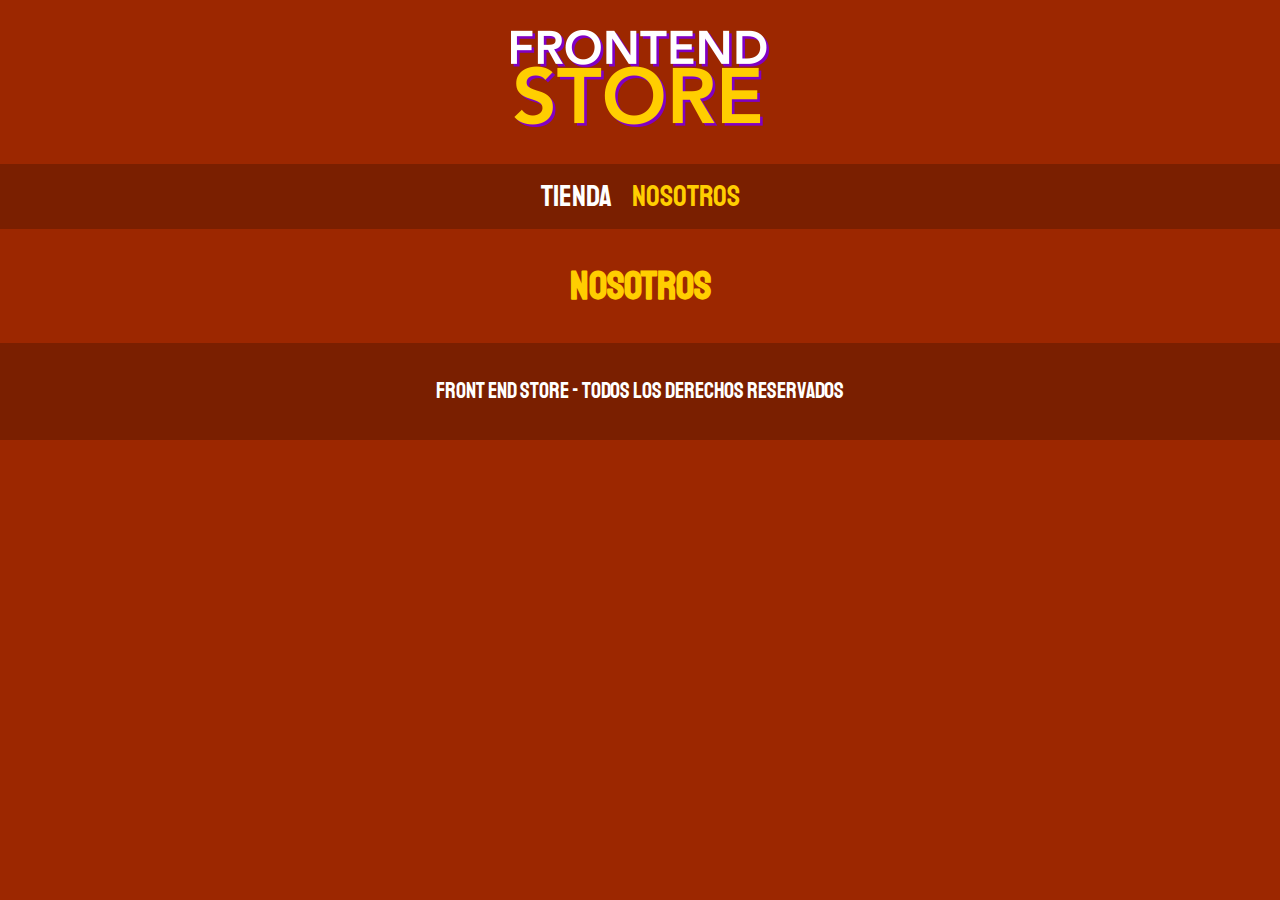
==== nosotros.html @ f8cb0c6e "header, nav, footer" ====
<!DOCTYPE html>
<html lang="en">
<head>
    <meta charset="UTF-8">
    <meta http-equiv="X-UA-Compatible" content="IE=edge">
    <meta name="viewport" content="width=device-width, initial-scale=1.0">
    <title>FrontEnd Store</title>
    <link rel="stylesheet" href="css/normalize.css">
    <link rel="preconnect" href="https://fonts.googleapis.com">
<link rel="preconnect" href="https://fonts.gstatic.com" crossorigin>
<link href="https://fonts.googleapis.com/css2?family=Staatliches&display=swap" rel="stylesheet">
    <link rel="stylesheet" href="css/style.css">

</head>
<body>
    <header class="header">
        <a href="index.html">
            <img class="header__logo" src="img/logo.png" alt="Logotipo">
        </a>
    </header>
    
    <nav class="navegacion">
        <a class="navegacion__enlace" href="index.html">Tienda</a>
        <a class="navegacion__enlace navegacion__enlace--activo" href="nosotros.html">Nosotros</a>
    </nav>

    <main class="contenedor">
        <h1>Nosotros</h1>
    </main>

    <footer class="footer">
        <p class="footer__texto">Front End Store - Todos los derechos Reservados</p>
    </footer>
    
</body>
</html>
---- css/style.css ----
:root {
    --primario: #9C2700;
    --primarioDark: #7a1f00;
    --secundario: #FFCE00;
    --secundarioDark: rgb(233,287,2);
    --blanco: #FFF;
    --negro: #000;

    --fuentePrincipal: 'Staatliches', cursive;
}

html {
    box-sizing: border-box;
    font-size: 62.5%;
  }
  *, *:before, *:after {
    box-sizing: inherit;
  }

  /* Globales */

  body{
    background-color: var(--primario);
    font-size: 1.6rem;
    line-height: 1.5;
  }

  p{
    font-size: 1.8rem;
    font-family: Arial, Helvetica, sans-serif;
    color: var(--blanco);
  }

  a{
    text-decoration: none;
  }
  
  img{
    max-width: 100%;
  }

  .contenedor{
    max-width: 120rem;
    margin: 0 auto;
  }

  h1,h2,h3{
    text-align: center;
    color: var(--secundario);
    font-family: var(--fuentePrincipal);
  }

  h1{
    font-size: 4rem;
  }

  h2{
    font-size: 3.2rem;
  }

  h3{
    font-size: 2.4rem;
  }
  
  /* Header */

  .header{
    display: flex;
    justify-content: center;
  }

  .header__logo{
    margin: 3rem 0;
  }

  /* Navegacion */

  .navegacion{
    background-color: var(--primarioDark);
    padding: 1rem 0;
    display: flex;
    justify-content: center;
    gap: 2rem; /* Separacion forma nueva */
  }

  .navegacion__enlace{
    font-family: var(--fuentePrincipal);
    color: var(--blanco);
    font-size: 3rem;
  }

  .navegacion__enlace--activo,
  .navegacion__enlace:hover{
    color: var(--secundario);
  }

  /* Footer */

  .footer{
    background-color: var(--primarioDark);
    padding: 1rem 0;
    margin-top: 2rem;
  }

  .footer__texto{
    font-family: var(--fuentePrincipal);
    font-size: 2.2rem;
    text-align: center;
  }
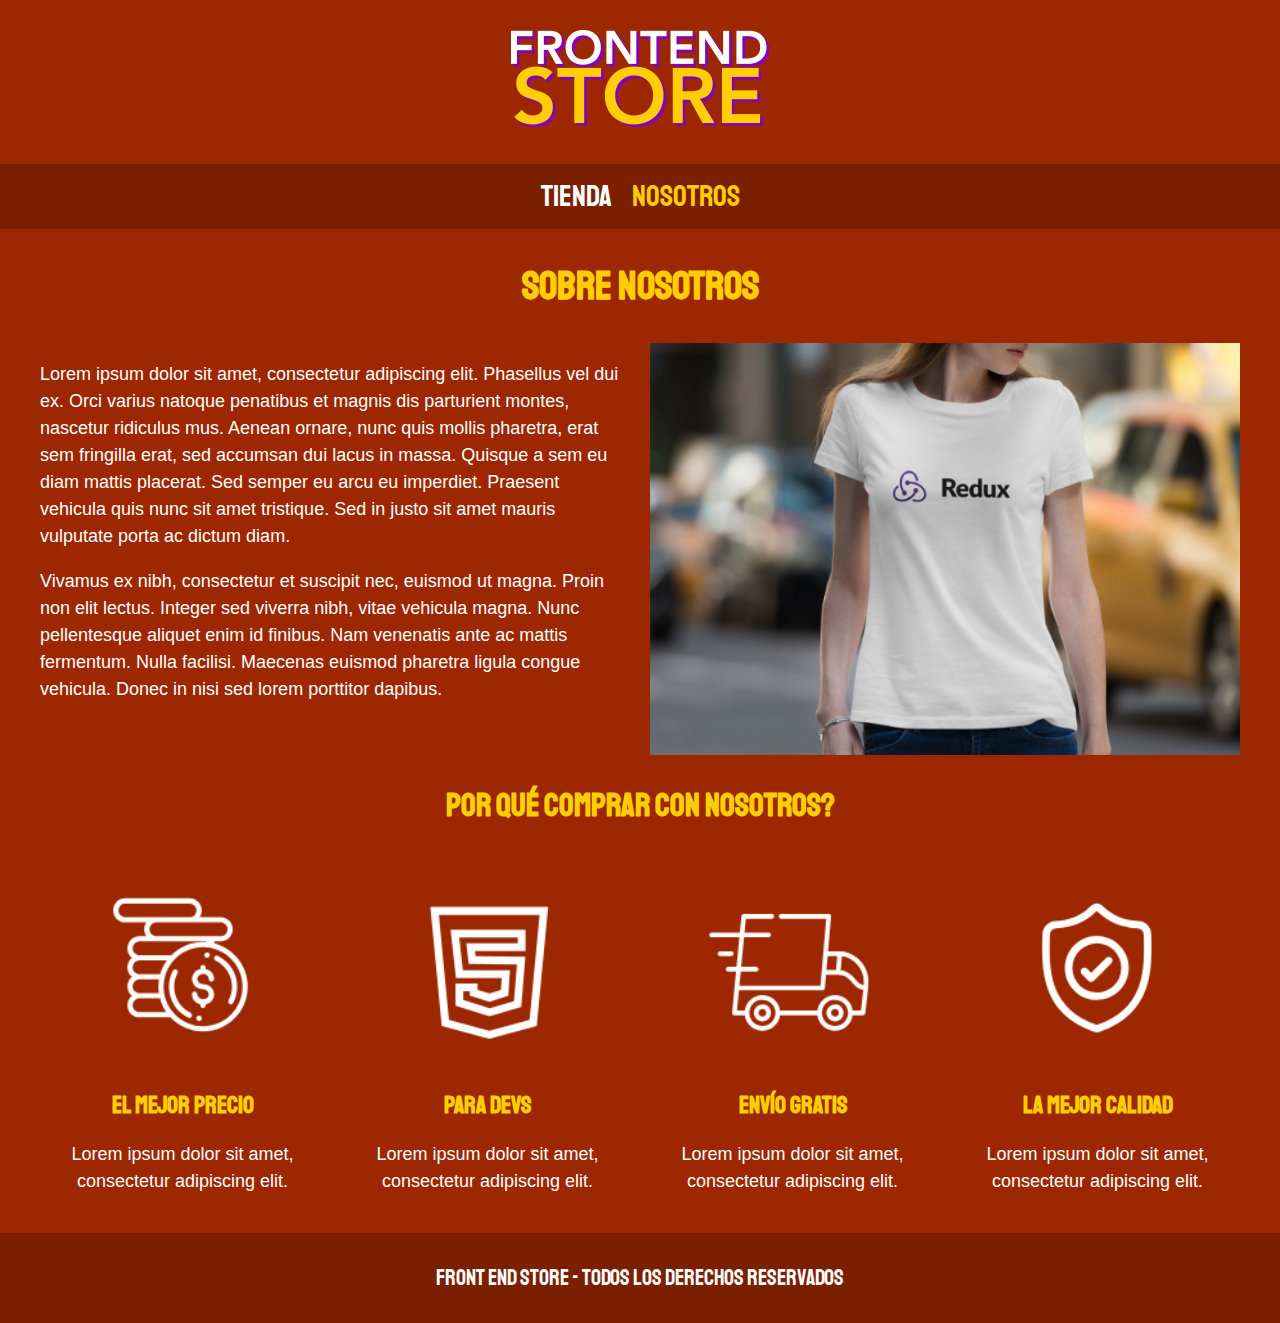
==== commit bec1ef79: "nosotros" ====
--- a/nosotros.html
+++ b/nosotros.html
@@ -25,8 +25,48 @@
     </nav>
 
     <main class="contenedor">
-        <h1>Nosotros</h1>
+        <h1>Sobre Nosotros</h1>
+        <div class="nosotros">
+            <div class="nosotros__contenido">
+                <p>Lorem ipsum dolor sit amet, consectetur adipiscing elit. Phasellus vel dui ex. Orci varius natoque penatibus et magnis dis parturient montes, 
+                    nascetur ridiculus mus. Aenean ornare, nunc quis mollis pharetra, erat sem fringilla erat, sed accumsan dui lacus in massa. Quisque a sem eu 
+                    diam mattis placerat. Sed semper eu arcu eu imperdiet. Praesent vehicula quis nunc sit amet tristique. Sed in justo sit amet mauris vulputate 
+                    porta ac dictum diam.</p>
+
+                <p>Vivamus ex nibh, consectetur et suscipit nec, euismod ut magna. Proin non elit lectus. Integer sed viverra nibh, vitae vehicula magna. 
+                    Nunc pellentesque aliquet enim id finibus. Nam venenatis ante ac mattis fermentum. Nulla facilisi. Maecenas euismod pharetra ligula 
+                    congue vehicula. Donec in nisi sed lorem porttitor dapibus.</p>
+            </div>
+            <img class="nosotros__imagen" src="/img/nosotros.jpg" alt="imagen nosotros">
+        </div>
     </main>
+
+    <section class="contenedor comprar">
+        <h2 class="comprar_titulo">Por qué comprar con nosotros?</h2>
+
+        <div class="bloques">
+            <div class="bloque">
+                <img class="bloque__imagen" src="/img/icono_1.png" alt="porque comprar">
+                <h3 class="bloque__titulo">El mejor precio</h3>
+                <p>Lorem ipsum dolor sit amet, consectetur adipiscing elit.</p>
+            </div>
+            <div class="bloque">
+                <img class="bloque__imagen" src="/img/icono_2.png" alt="porque comprar">
+                <h3 class="bloque__titulo">Para devs</h3>
+                <p>Lorem ipsum dolor sit amet, consectetur adipiscing elit.</p>
+            </div>
+            <div class="bloque">
+                <img class="bloque__imagen" src="/img/icono_3.png" alt="porque comprar">
+                <h3 class="bloque__titulo">Envío gratis</h3>
+                <p>Lorem ipsum dolor sit amet, consectetur adipiscing elit.</p>
+            </div>
+            <div class="bloque">
+                <img class="bloque__imagen" src="/img/icono_4.png" alt="porque comprar">
+                <h3 class="bloque__titulo">La mejor calidad</h3>
+                <p>Lorem ipsum dolor sit amet, consectetur adipiscing elit.</p>
+            </div>
+        </div>
+    </section>
 
     <footer class="footer">
         <p class="footer__texto">Front End Store - Todos los derechos Reservados</p>
--- a/css/style.css
+++ b/css/style.css
@@ -94,6 +94,78 @@
     color: var(--secundario);
   }
 
+  /* Grid */
+
+  .grid{
+    display: grid;
+    grid-template-columns: repeat(2, 1fr);
+    gap: 2rem;
+  }
+
+  @media (min-width: 768px) {
+       .grid{
+        grid-template-columns: repeat(3, 1fr);
+       }
+  }
+
+  /* Productos */
+
+  .producto{
+    background-color: var(--primarioDark);
+    padding: 1rem;
+  }
+
+  .producto__imagen{
+    width: 100%;
+  }
+
+  .producto__informacion{
+    
+  }
+
+  .producto__nombre{
+    font-size: 4rem;
+  }
+
+  .producto__precio{
+    font-size: 2.8rem;
+    color: var(--secundario);
+  }
+
+  .producto__nombre,
+  .producto__precio{
+    font-family: var(--fuentePrincipal);
+    margin: 1rem 0;
+    text-align: center;
+  }
+
+  /* Gráficos */
+
+  .grafico{
+    min-height: 30rem;
+    background-repeat: no-repeat;
+    background-size: cover;
+    grid-column: 1 / 3;
+  }
+
+  .grafico--camisas{
+    grid-row: 2 / 3;
+    background-image: url(../img/grafico1.jpg);
+  }
+
+  .grafico--node{
+    background-image: url(../img/grafico2.jpg);
+    grid-row: 8 / 9;
+  }
+
+  @media (min-width: 768px) {
+    .grafico--node{
+        grid-row: 5 / 6;
+        grid-column: 2 / 4;
+      }
+  }
+  
+
   /* Footer */
 
   .footer{
@@ -106,4 +178,56 @@
     font-family: var(--fuentePrincipal);
     font-size: 2.2rem;
     text-align: center;
+    line-height: 1.2;
+  }
+
+  /* Nosotros */
+
+  .nosotros{
+    display: grid;
+    grid-template-rows: repeat(2, auto);
+  }
+
+    @media (min-width: 768px) {
+        .nosotros{
+            grid-template-columns: repeat(2, 1fr);
+            column-gap: 2rem;
+        }
+    } 
+
+  .nosotros__imagen{
+    grid-row: 1 / 2;
+    width: 100%;
+  }
+
+  @media (min-width: 768px) {
+    .nosotros__imagen{
+        grid-column: 2 / 3;
+      }
+  }
+
+  /* Bloques */
+
+  .bloques{
+    display: grid;
+    grid-template-columns: repeat(2, 1fr);
+    gap: 2rem;
+  }
+
+  @media (min-width: 768px) {
+    .bloques{
+        grid-template-columns: repeat(4, 1fr);
+      }
+  }
+
+  .bloque{
+    text-align: center;
+  }
+
+  .bloque__imagen{
+    width: 100%;
+  }
+
+  .bloque__titulo{
+    margin: 0;
   }